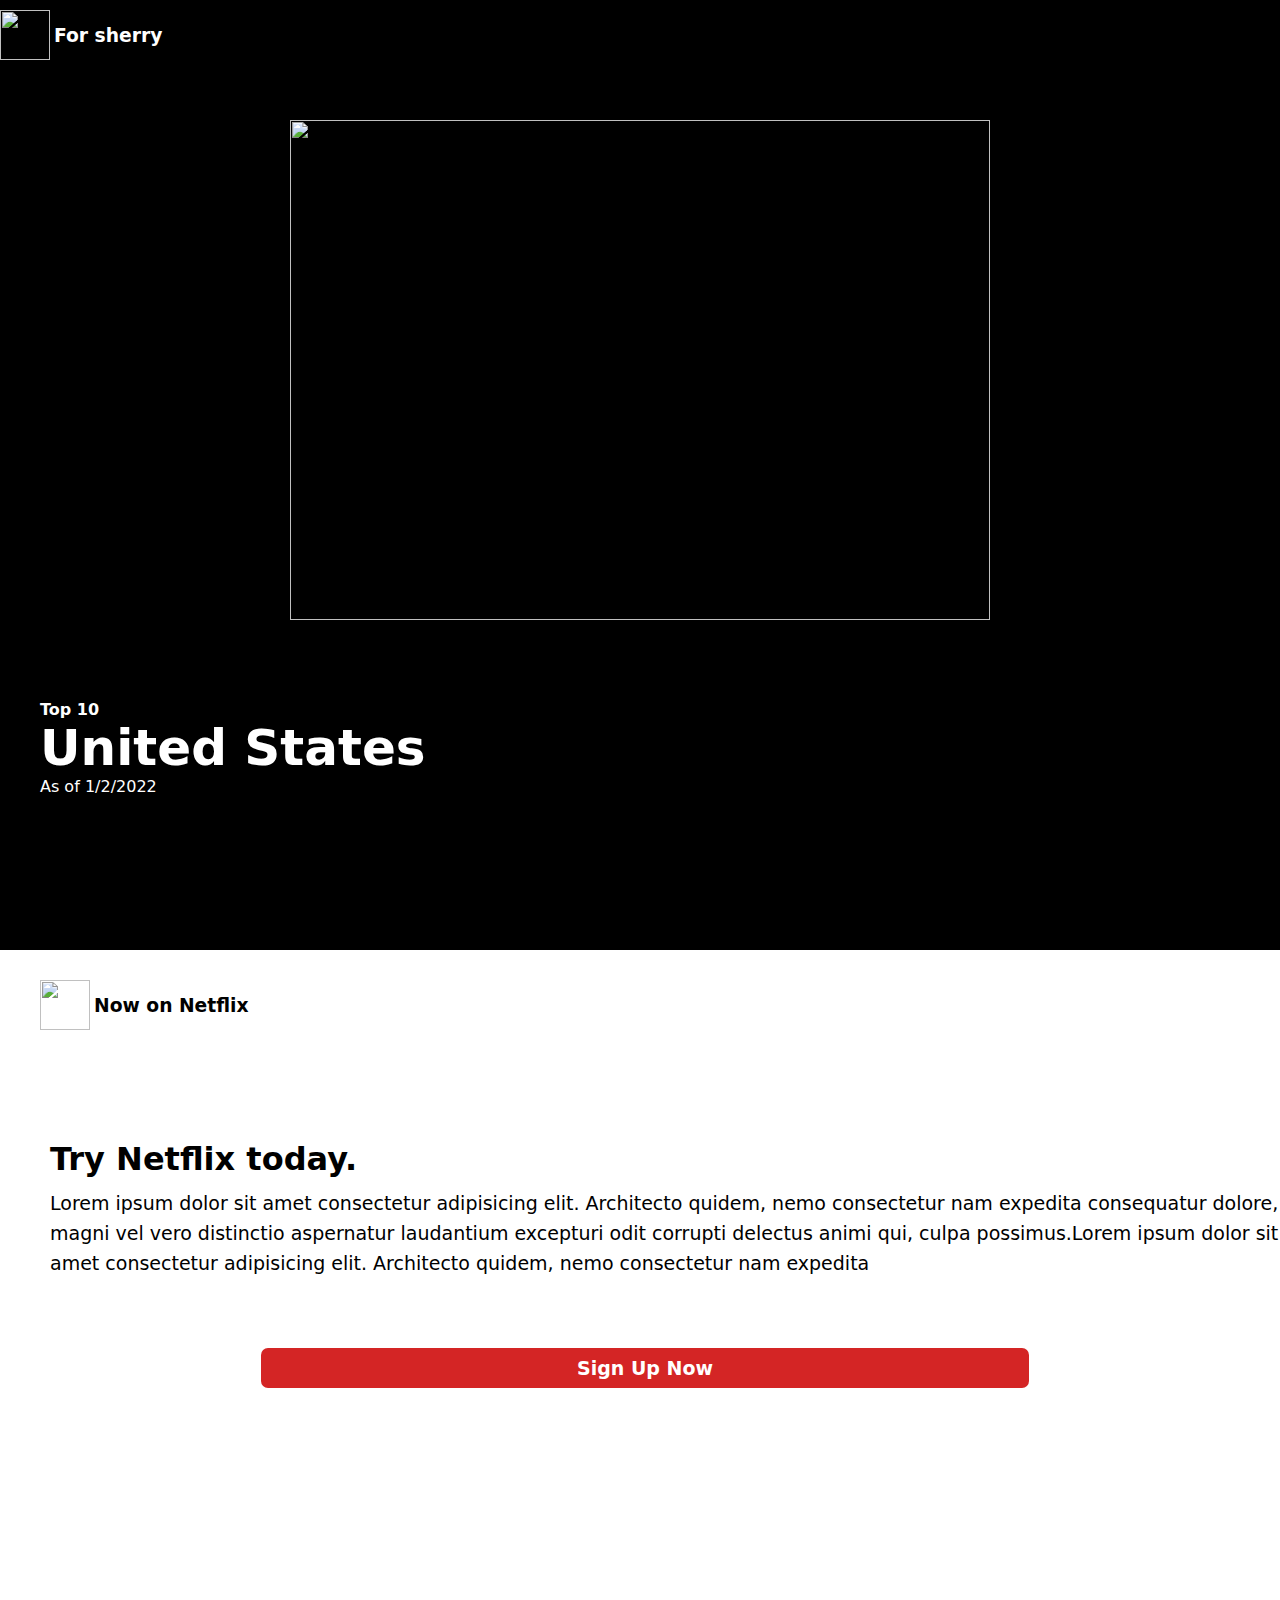
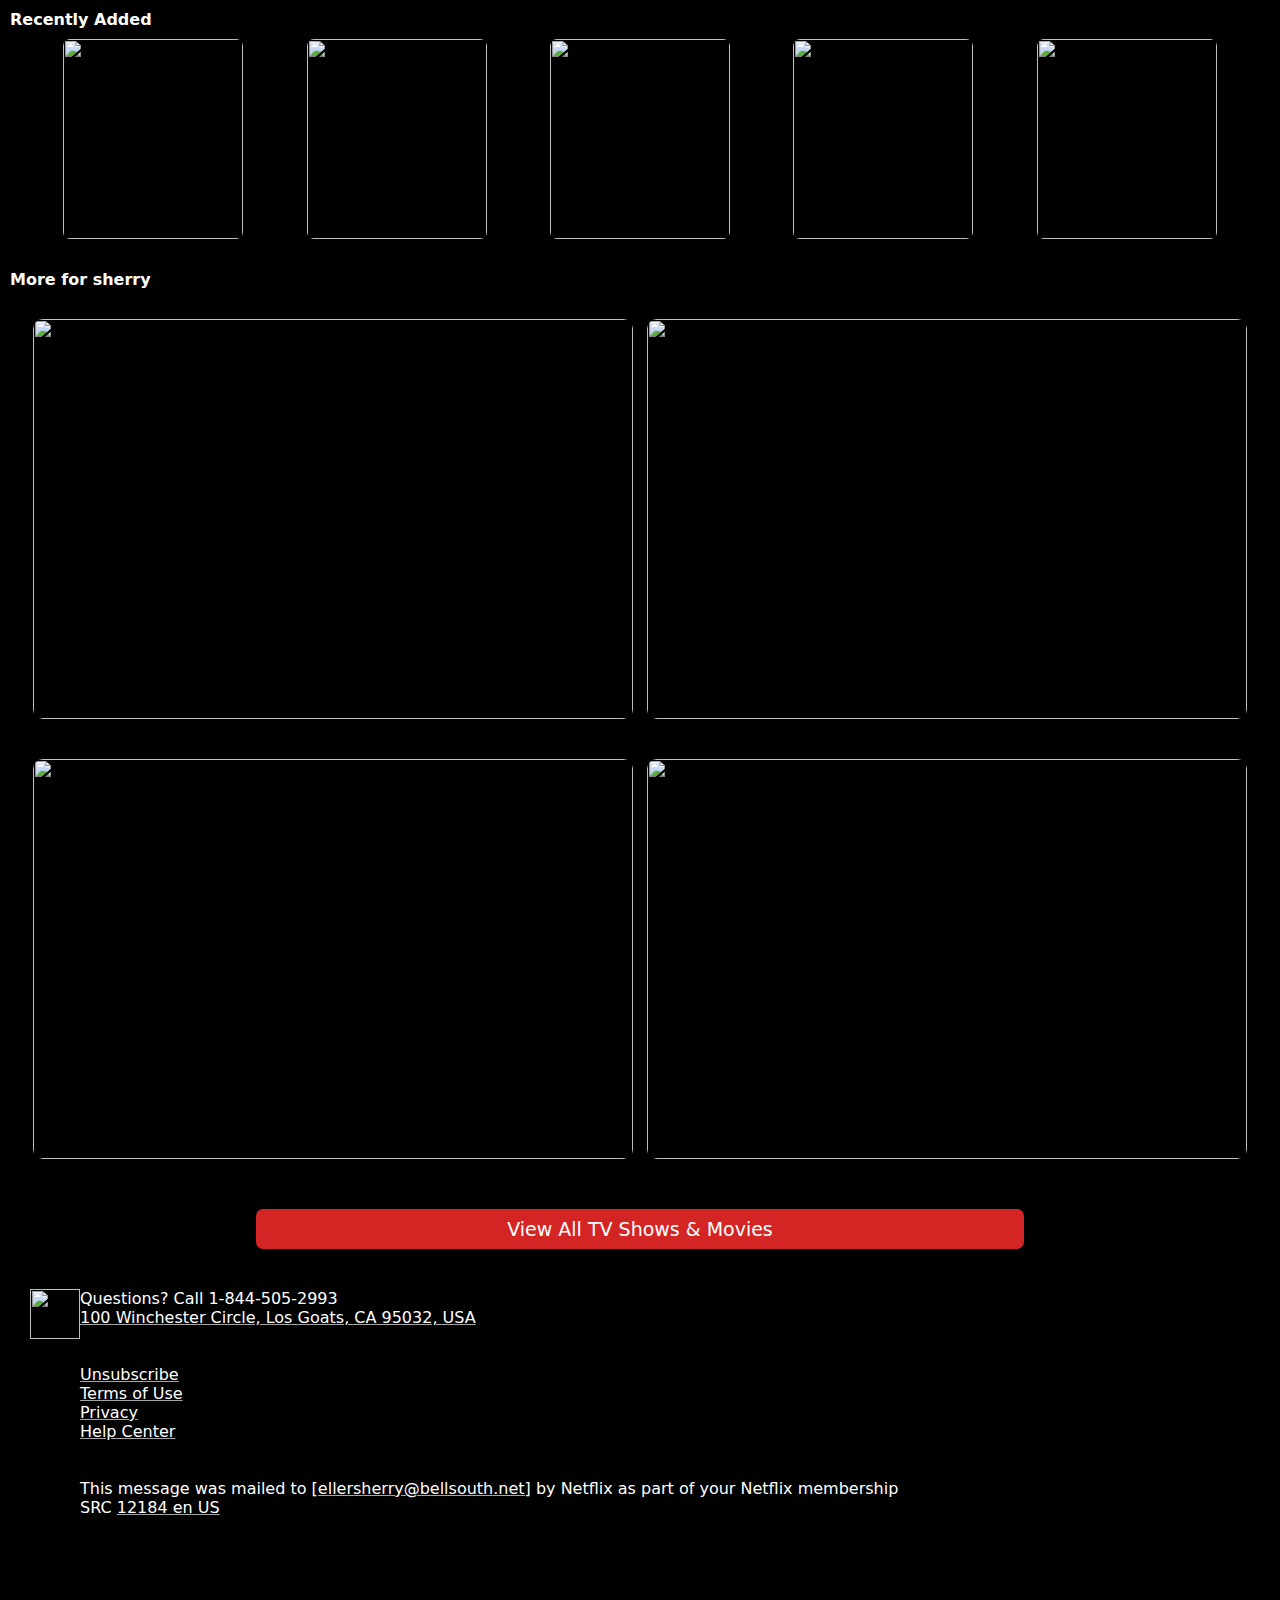
==== NETFLIX-PROJECT/index.html @ 09c0287e "Add files via upload" ====
<!DOCTYPE html>
<html lang="en">

<head>
    <meta charset="UTF-8">
    <meta name="viewport" content="width=device-width, initial-scale=1.0">
    <!-- <link rel="stylesheet" href="style.css"> -->
    <link rel="shortcut icon"
        href="https://cdn4.iconfinder.com/data/icons/logos-and-brands/512/227_Netflix_logo-512.png" type="image/x-icon">
    <title>Netflix.com</title>
    <style>
        * {
            margin: 0;
            padding: 0;
            font-family: system-ui, -apple-system, BlinkMacSystemFont, 'Segoe UI', Roboto, Oxygen, Ubuntu, Cantarell, 'Open Sans', 'Helvetica Neue', sans-serif;

        }

        .container-main {
            display: flex;
            flex-direction: column;
        }

        .container-one .container-two {
            display: flex;
            flex-direction: column;
        }

        .container-one {
            height: 950px;
            background-color: black;
            color: white;
        }

        .nav-bar {
            display: flex;
            height: 60px;
            padding-top: 10px;
        }

        #logo-one,
        #logo-two {
            height: 50px;
            width: 50px;
        }

        .text-one,
        .text-two {
            margin: 15px 0 0 4px;
        }

        .asOf {
            font-weight: 200;
        }

        .img-container {
            text-align: center;
            height: 600px;
        }

        #netflix-logo {
            height: 500px;
            width: 700px;
            margin-top: 50px;
        }

        .text-container-one {
            margin: 30px 0 0 40px;
        }

        .united-state {
            font-size: 50px;
        }

        .container-two {
            height: 650px;
            background-color: white;
            color: black;
        }

        .nav-bar-two {
            display: flex;
            height: 60px;
            padding-top: 10px;
            margin: 20px 0 0 40px;
        }

        .signup-text-container {
            height: 600px;
            display: flex;
            flex-direction: column;
            padding-left: 10px;
        }

        .signUp-text {
            margin: 100px 0 0 40px;
        }

        .signUp-para {
            margin: 10px 0 0 40px;
            font-weight: 500;
            font-size: 19px;
            line-height: 30px;
            text-align: left;
        }

        #sigup-btn {
            margin: 40px;
            height: 40px;
            width: 60vw;
            background-color: rgb(212, 37, 37);
            border-radius: 7px;
            border: none;
            color: white;
            font-size: 19px;
            font-weight: bold;
        }

        a {
            text-decoration: none;
        }

        .signUp {
            margin: 30px auto;
        }


        .contianer-three {
            height: 1600px;
            background-color: black;
            color: white;
        }

        .box-one {
            height: 250px;
        }

        h4 {
            margin: 10px;
        }

        .img-size {
            border-radius: 7px;
            height: 200px;
            width: 180px;
        }

        .movie-container-one {
            display: flex;
            justify-content: space-evenly;
        }

        .four-container .first,
        .second {
            display: flex;
            padding: 20px;
            justify-content: space-evenly;
        }

        .four-size {
            height: 400px;
            width: 600px;
            border-radius: 10px;
        }

        .view-btn {
            height: 40px;
            width: 60vw;
            background-color: rgb(212, 37, 37);
            border-radius: 7px;
            border: none;
            color: white;
            font-size: 19px;
            font-weight: 400;
        }

        .viewBtn {
            margin: 30px 0 0 20%;
        }

        .contact {
            margin-top: 30px;
        }

        .contact-info {
            font-weight: 300;
        }

        .nav-bar-contact {
            display: flex;
            height: 60px;
            padding-top: 10px;
            margin-left: 30px;
        }

        span {
            text-decoration: underline rgb(165, 165, 165);
        }


        @media only screen and (max-width: 600px) {
            .container-one {
                height: 700px;
                width: 100%;
                background-color: rgb(0, 0, 0);
                color: white;
            }

            .img-container {
                text-align: center;
                height: 400px;
            }

            #netflix-logo {
                height: 300px;
                width: 100vw;
                margin-top: 50px;
            }

            .text-container-one {
                margin: 30px 0 0 15px;
            }

            .united-state {
                font-size: 30px;
            }

            .img-size {
                border-radius: 7px;
                height: 100px;
                width: 80px;
            }

            .four-size {
                height: 100px;
                width: 150px;
                border-radius: 10px;
            }

            .contianer-three {
                height: 880px;
                background-color: black;
                color: white;
            }

            #sigup-btn {
                margin: 10px;
                height: 40px;
                width: 80vw;
                background-color: rgb(212, 37, 37);
                border-radius: 7px;
                border: none;
                color: white;
                font-size: 19px;
                font-weight: bold;
            }

            .box-one {
                height: 180px;
            }

            .signUp-text {
                margin: 50px 0 0 10px;
            }

            .signUp-para {
                margin: 10px 0 0 10px;
                font-weight: 500;
                font-size: 17px;
                line-height: 30px;
                text-align: left;
            }

            .nav-bar-two {
                display: flex;
                height: 60px;
                padding-top: 10px;
                margin: 20px 0 0 10px;
            }

            .view-btn {
                height: 40px;
                width: 80vw;
                background-color: rgb(212, 37, 37);
                border-radius: 7px;
                border: none;
                color: white;
                font-size: 19px;
                font-weight: 400;
            }

            .viewBtn {
                margin: 30px 0 0 10%;
            }

            .contact {
                margin-top: 30px;
            }

            .contact-info {
                font-weight: 200;
            }

            .nav-bar-contact {
                display: flex;
                height: 60px;
                margin-left: 10px;
                font-size: 13px;
            }

            h1 {
                font-size: 30px;
            }

            #hideImage {
                display: none;
            }
        }
    </style>
</head>

<body>
    <div class="container-main">
        <!-- Celebration Banner -->
        <div class="container-one">
            <div class="nav-bar">
                <img src="https://cdn4.iconfinder.com/data/icons/logos-and-brands/512/227_Netflix_logo-512.png"
                    id="logo-one" alt="">
                <h3 class="text-one">For sherry</h3>
            </div>
            <div class="img-container">
                <img src="https://www.edigitalagency.com.au/wp-content/uploads/Netflix-logo-red-black-png.png"
                    id="netflix-logo" alt="">
            </div>
            <div class="text-container-one">
                <p><b> Top 10 </b></p>
                <h1 class="united-state">United States</h1>
                <p class="asOf">As of 1/2/2022</p>
            </div>
        </div>

        <!-- Sign-up Banner -->
        <div class="container-two">
            <div class="nav-bar-two">
                <img src="https://cdn4.iconfinder.com/data/icons/logos-and-brands/512/227_Netflix_logo-512.png"
                    id="logo-two" alt="">
                <h3 class="text-two"> Now on Netflix</h3>
            </div>
            <div class="signup-text-container">
                <h1 class="signUp-text">Try Netflix today.</h1>
                <p class="signUp-para">Lorem ipsum dolor sit amet consectetur adipisicing elit. Architecto quidem, nemo
                    consectetur nam expedita
                    consequatur dolore, magni vel vero distinctio aspernatur laudantium excepturi odit corrupti delectus
                    animi qui, culpa possimus.Lorem ipsum dolor sit amet consectetur adipisicing elit. Architecto
                    quidem, nemo
                    consectetur nam expedita </p>
                <div class="signUp">
                    <a href="https://www.netflix.com/in/Login"><button id="sigup-btn">Sign Up Now</button></a>
                </div>
            </div>
        </div>

        <!-- movie banner -->
        <div class="contianer-three">
            <div class="box-one">
                <h4>Recently Added</h4>
                <div class="movie-container-one">
                    <img src="https://e0.pxfuel.com/wallpapers/303/205/desktop-wallpaper-extraction-chris-hemsworth-netflix-action-movie-poster-revealed-netflix-movies.jpg"
                        class="img-size" alt="">
                    <img src="https://images.ctfassets.net/4cd45et68cgf/5wN9jJWFU2CjpZc26UZOYj/c80977992f350429ae7e9021c16bd101/Bildschirmfoto_2023-12-14_um_11.30.08.png?w=2000"
                        class="img-size" alt="">
                    <img src="https://www.tellychakkar.com/sites/www.tellychakkar.com/files/image123.png"
                        class="img-size" alt="">
                    <img src="https://i.pinimg.com/originals/c8/22/18/c82218479d6a340e495b7cc9a5a2fa2f.png"
                        class="img-size" alt="">
                    <img src="https://encrypted-tbn0.gstatic.com/images?q=tbn:ANd9GcQCQTz2HoWiPAInHEgNnGMIGg3MWMiyNs9Cgw&usqp=CAU"
                        class="img-size" id="hideImage" alt="">
                </div>
            </div>

            <div class="box-two">
                <h4>More for sherry</h4>
                <div class="four-container">
                    <div class="first">
                        <img src="https://cinecelluloid.com/wp-content/uploads/2018/07/calibre-movie-poster.png"
                            class="four-size" alt="">
                        <img src="https://cdn.dribbble.com/userupload/9166526/file/original-47f10e55c25f315c4a917ca9e35548aa.png?resize=400x300&vertical=center"
                            class="four-size" alt="">
                    </div>
                    <div class="second">
                        <img src="https://mir-s3-cdn-cf.behance.net/projects/404/69fad1149952121.Y3JvcCwzNTA4LDI3NDMsMCwxMTEx.png"
                            class="four-size" alt="">
                        <img src="https://encrypted-tbn0.gstatic.com/images?q=tbn:ANd9GcQshKITkgq5lM60UvZiXw14EDI25U87XpQoNg&usqp=CAU"
                            class="four-size" alt="">
                    </div>
                </div>
                <div class="viewBtn">
                    <a href="https://www.netflix.com/in/browse/genre/83"><button class="view-btn">View All TV Shows &
                            Movies</button></a>
                </div>
            </div>
            <div class="contact">
                <div class="nav-bar-contact">
                    <img src="https://cdn4.iconfinder.com/data/icons/logos-and-brands/512/227_Netflix_logo-512.png"
                        id="logo-one" alt="">
                    <p class="contact-info">Questions? Call 1-844-505-2993 <br> <span>100 Winchester Circle, Los Goats,
                            CA 95032, USA </span> <br> <br> <br><span>Unsubscribe</span> <br><span>Terms of Use
                        </span><br><span>Privacy</span> <br><span>Help Center </span><br><br><br>This message was mailed
                        to <span>[ellersherry@bellsouth.net]</span> by Netflix as part of your Netflix membership <br>
                        SRC <span> 12184 en US </span></p>
                </div>
            </div>
        </div>
    </div>
</body>

</html>
---- NETFLIX-PROJECT/style.css ----
* {
    margin: 0;
    padding: 0;
    font-family: system-ui, -apple-system, BlinkMacSystemFont, 'Segoe UI', Roboto, Oxygen, Ubuntu, Cantarell, 'Open Sans', 'Helvetica Neue', sans-serif;

}

.container-main {
    display: flex;
    flex-direction: column;
}

.container-one .container-two {
    display: flex;
    flex-direction: column;
}

.container-one {
    height: 950px;
    background-color: black;
    color: white;
}

.nav-bar {
    display: flex;
    height: 60px;
    padding-top: 10px;
}

#logo-one,
#logo-two {
    height: 50px;
    width: 50px;
}

.text-one,
.text-two {
    margin: 15px 0 0 4px;
}

.asOf {
    font-weight: 200;
}

.img-container {
    text-align: center;
    height: 600px;
}

#netflix-logo {
    height: 500px;
    width: 700px;
    margin-top: 50px;
}

.text-container-one {
    margin: 30px 0 0 40px;
}

.united-state {
    font-size: 50px;
}

.container-two {
    height: 650px;
    background-color: white;
    color: black;
}

.nav-bar-two {
    display: flex;
    height: 60px;
    padding-top: 10px;
    margin: 20px 0 0 40px;
}

.signup-text-container {
    height: 600px;
    display: flex;
    flex-direction: column;
    padding-left: 10px;
}

.signUp-text {
    margin: 100px 0 0 40px;
}

.signUp-para {
    margin: 10px 0 0 40px;
    font-weight: 500;
    font-size: 19px;
    line-height: 30px;
    text-align: left;
}

#sigup-btn {
    margin: 40px;
    height: 40px;
    width: 60vw;
    background-color: rgb(212, 37, 37);
    border-radius: 7px;
    border: none;
    color: white;
    font-size: 19px;
    font-weight: bold;
}

a {
    text-decoration: none;
}

.signUp {
    margin: 30px auto;
}


.contianer-three {
    height: 1600px;
    background-color: black;
    color: white;
}

.box-one {
    height: 250px;
}

h4 {
    margin: 10px;
}

.img-size {
    border-radius: 7px;
    height: 200px;
    width: 180px;
}

.movie-container-one {
    display: flex;
    justify-content: space-evenly;
}

.four-container .first,
.second {
    display: flex;
    padding: 20px;
    justify-content: space-evenly;
}

.four-size {
    height: 400px;
    width: 600px;
    border-radius: 10px;
}

.view-btn {
    height: 40px;
    width: 60vw;
    background-color: rgb(212, 37, 37);
    border-radius: 7px;
    border: none;
    color: white;
    font-size: 19px;
    font-weight: 400;
}

.viewBtn {
    margin: 30px 0 0 20%;
}

.contact {
    margin-top: 30px;
}

.contact-info {
    font-weight: 300;
}

.nav-bar-contact {
    display: flex;
    height: 60px;
    padding-top: 10px;
    margin-left: 30px;
}

span {
    text-decoration: underline rgb(165, 165, 165);
}


@media only screen and (max-width: 600px) {
    .container-one {
        height: 700px;
        width: 100%;
        background-color: rgb(0, 0, 0);
        color: white;
    }

    .img-container {
        text-align: center;
        height: 400px;
    }

    #netflix-logo {
        height: 300px;
        width: 100vw;
        margin-top: 50px;
    }
    .text-container-one {
        margin: 30px 0 0 15px;
    }
    .united-state{
        font-size: 30px;
    }
    .img-size {
        border-radius: 7px;
        height: 100px;
        width: 80px;
    }

    .four-size {
        height: 100px;
        width: 150px;
        border-radius: 10px;
    }

    .contianer-three {
        height: 880px;
        background-color: black;
        color: white;
    }

    #sigup-btn {
        margin: 10px;
        height: 40px;
        width: 80vw;
        background-color: rgb(212, 37, 37);
        border-radius: 7px;
        border: none;
        color: white;
        font-size: 19px;
        font-weight: bold;
    }
    .box-one {
        height: 180px;
    }
    .signUp-text {
        margin: 50px 0 0 10px;
    }
    
    .signUp-para {
        margin: 10px 0 0 10px;
        font-weight: 500;
        font-size: 17px;
        line-height: 30px;
        text-align: left;
    }
    .nav-bar-two {
        display: flex;
        height: 60px;
        padding-top: 10px;
        margin: 20px 0 0 10px;
    }
    .view-btn {
        height: 40px;
        width: 80vw;
        background-color: rgb(212, 37, 37);
        border-radius: 7px;
        border: none;
        color: white;
        font-size: 19px;
        font-weight: 400;
    }
    .viewBtn {
        margin: 30px 0 0 10%;
    }

    .contact {
        margin-top: 30px;
    }
    
    .contact-info {
        font-weight: 200;
    }
    
    .nav-bar-contact {
        display: flex;
        height: 60px; 
        margin-left: 10px;
        font-size: 13px;
    }
    h1{
        font-size: 30px;
    }
    #hideImage{ 
        display: none;
    }
}
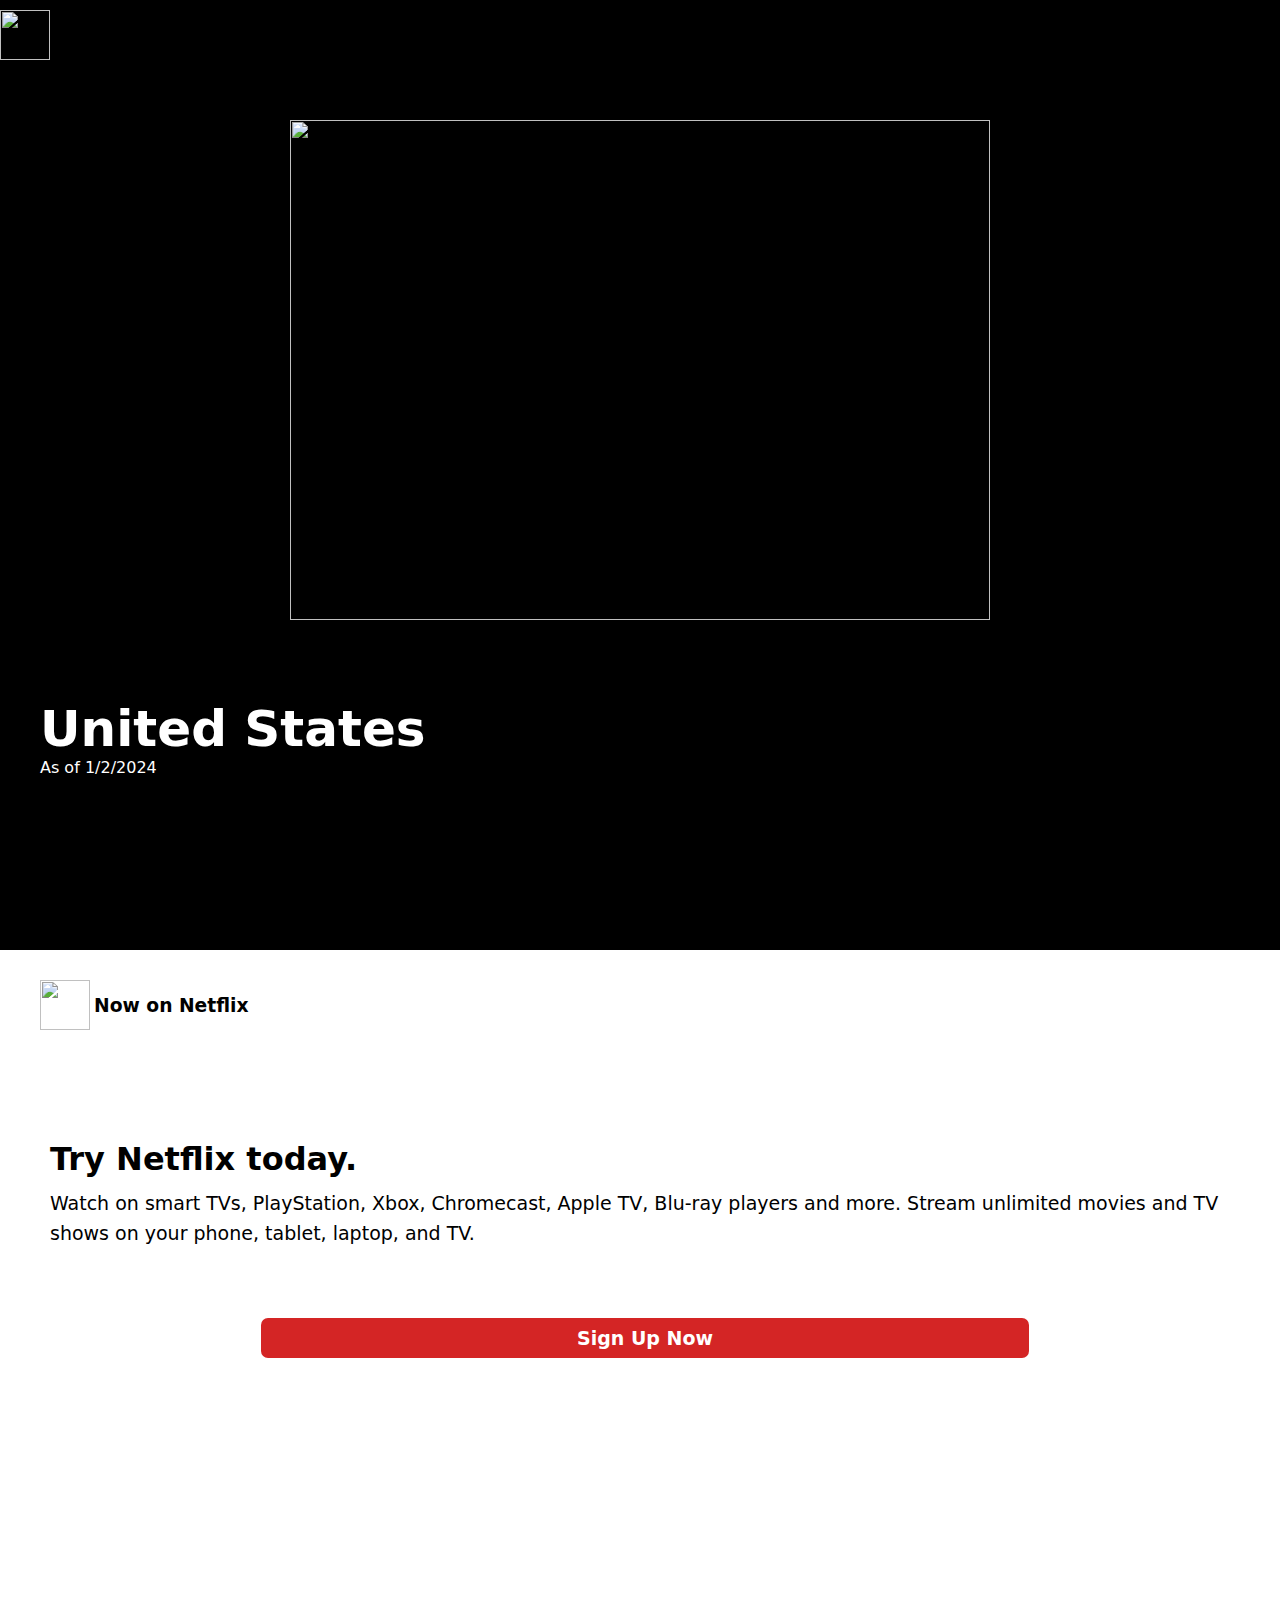
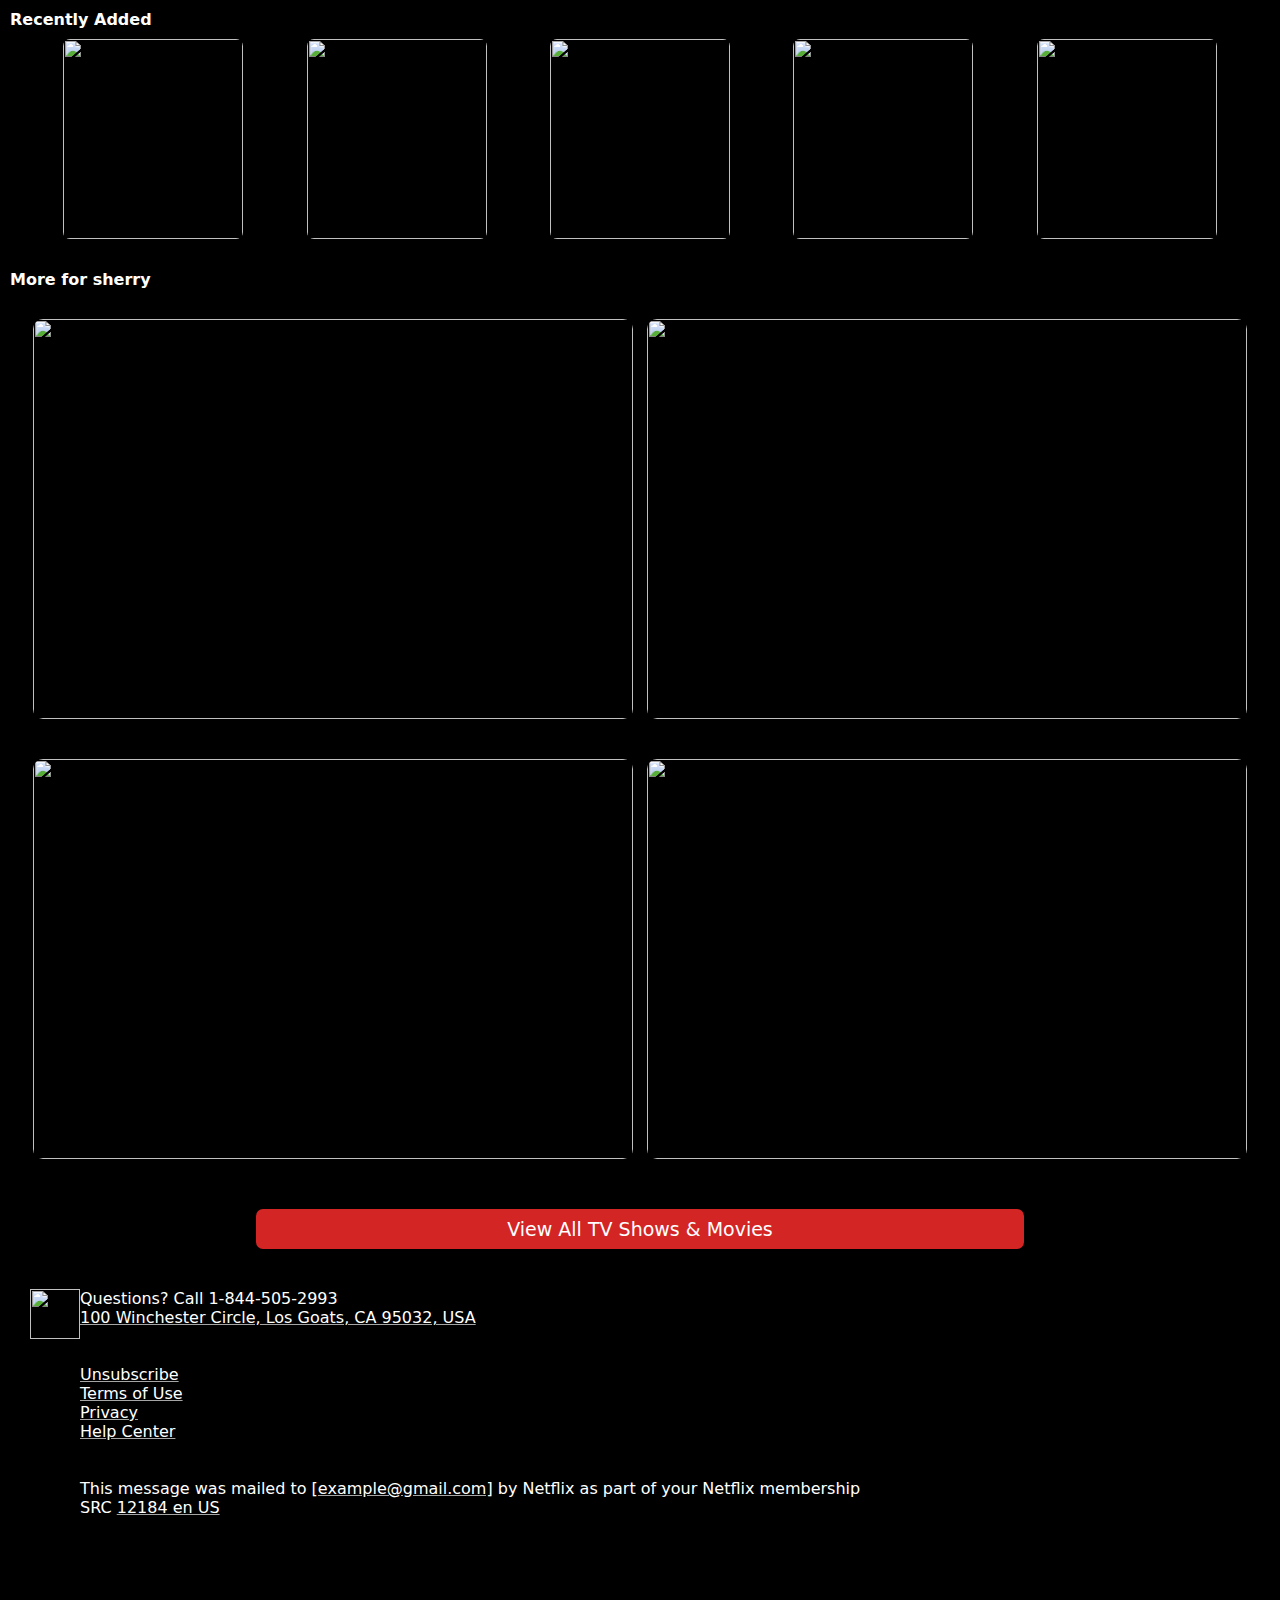
==== commit 7ca80be2: "Add files via upload" ====
--- a/NETFLIX-PROJECT/index.html
+++ b/NETFLIX-PROJECT/index.html
@@ -325,17 +325,15 @@
         <div class="container-one">
             <div class="nav-bar">
                 <img src="https://cdn4.iconfinder.com/data/icons/logos-and-brands/512/227_Netflix_logo-512.png"
-                    id="logo-one" alt="">
-                <h3 class="text-one">For sherry</h3>
+                    id="logo-one" alt=""> 
             </div>
             <div class="img-container">
                 <img src="https://www.edigitalagency.com.au/wp-content/uploads/Netflix-logo-red-black-png.png"
                     id="netflix-logo" alt="">
             </div>
-            <div class="text-container-one">
-                <p><b> Top 10 </b></p>
+            <div class="text-container-one"> 
                 <h1 class="united-state">United States</h1>
-                <p class="asOf">As of 1/2/2022</p>
+                <p class="asOf">As of 1/2/2024</p>
             </div>
         </div>
 
@@ -348,12 +346,7 @@
             </div>
             <div class="signup-text-container">
                 <h1 class="signUp-text">Try Netflix today.</h1>
-                <p class="signUp-para">Lorem ipsum dolor sit amet consectetur adipisicing elit. Architecto quidem, nemo
-                    consectetur nam expedita
-                    consequatur dolore, magni vel vero distinctio aspernatur laudantium excepturi odit corrupti delectus
-                    animi qui, culpa possimus.Lorem ipsum dolor sit amet consectetur adipisicing elit. Architecto
-                    quidem, nemo
-                    consectetur nam expedita </p>
+                <p class="signUp-para">Watch on smart TVs, PlayStation, Xbox, Chromecast, Apple TV, Blu-ray players and more. Stream unlimited movies and TV shows on your phone, tablet, laptop, and TV.</p>
                 <div class="signUp">
                     <a href="https://www.netflix.com/in/Login"><button id="sigup-btn">Sign Up Now</button></a>
                 </div>
@@ -406,7 +399,7 @@
                     <p class="contact-info">Questions? Call 1-844-505-2993 <br> <span>100 Winchester Circle, Los Goats,
                             CA 95032, USA </span> <br> <br> <br><span>Unsubscribe</span> <br><span>Terms of Use
                         </span><br><span>Privacy</span> <br><span>Help Center </span><br><br><br>This message was mailed
-                        to <span>[ellersherry@bellsouth.net]</span> by Netflix as part of your Netflix membership <br>
+                        to <span>[example@gmail.com]</span> by Netflix as part of your Netflix membership <br>
                         SRC <span> 12184 en US </span></p>
                 </div>
             </div>
